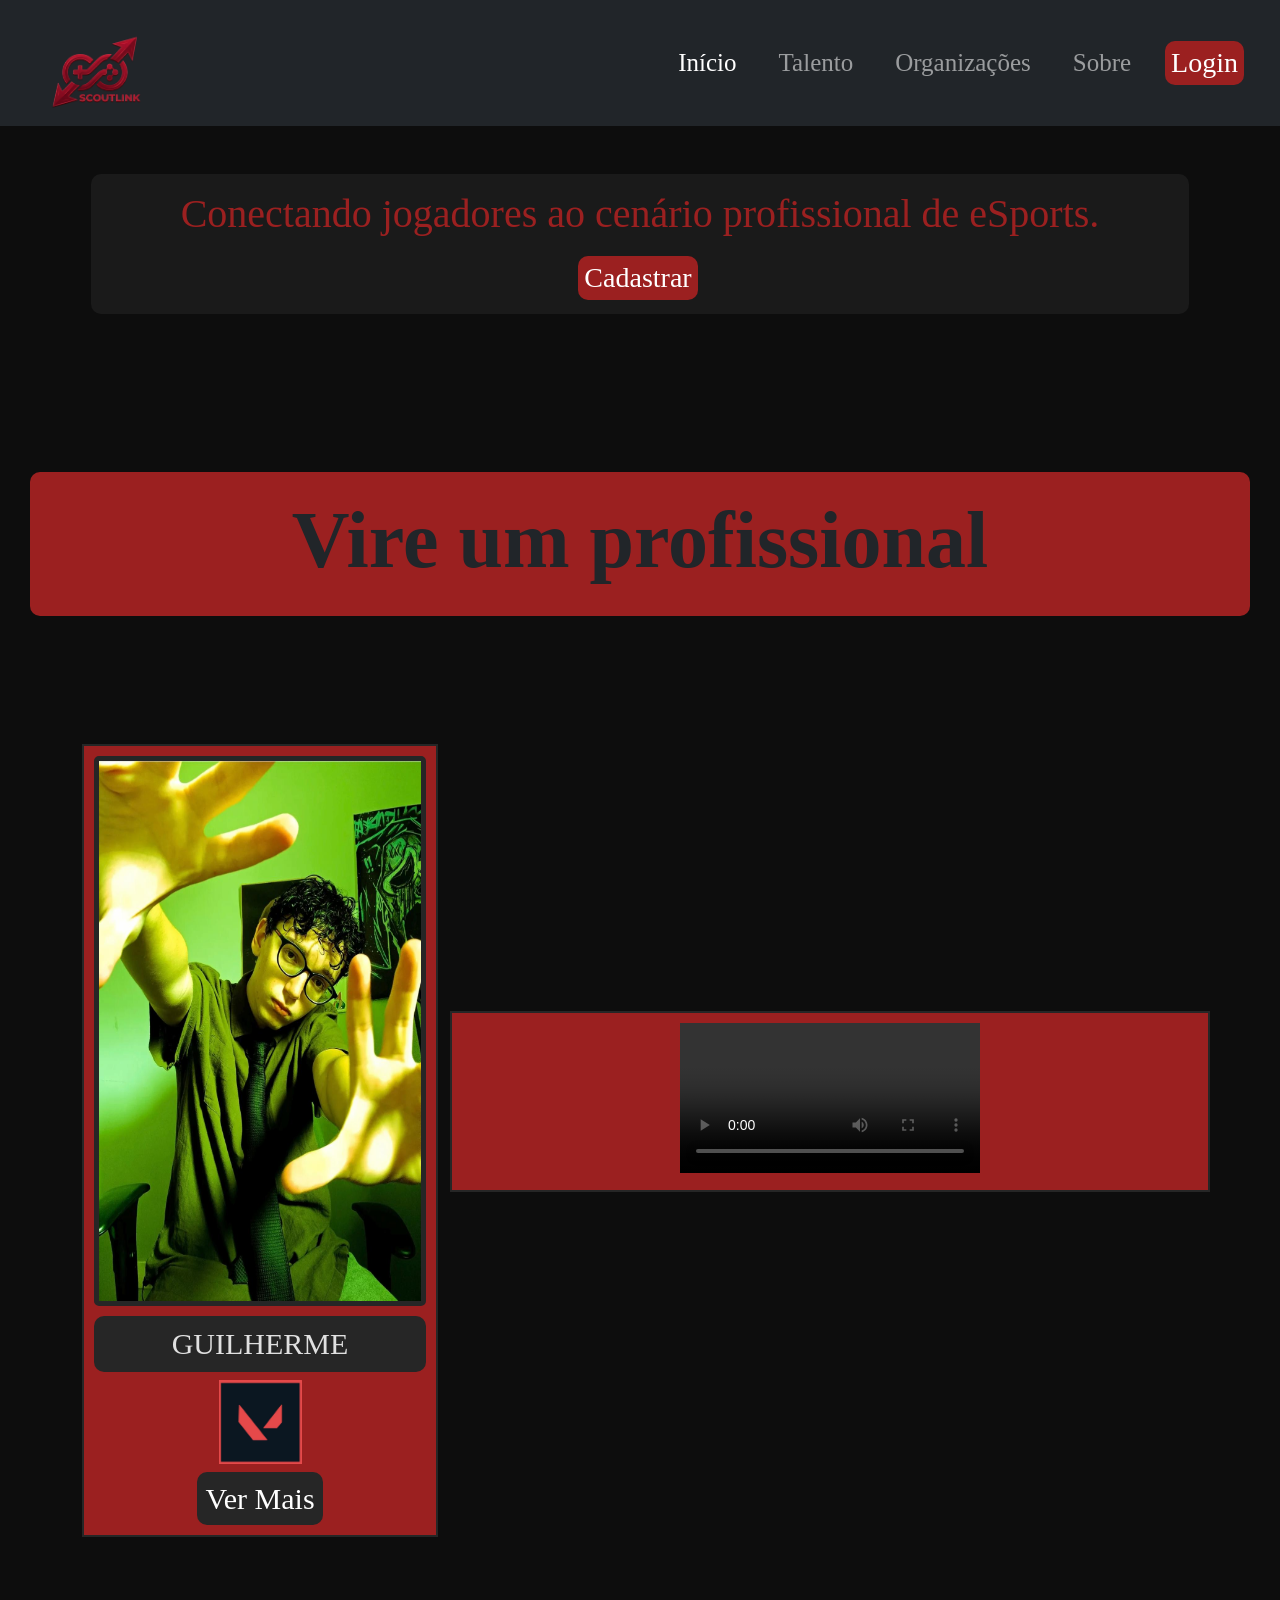
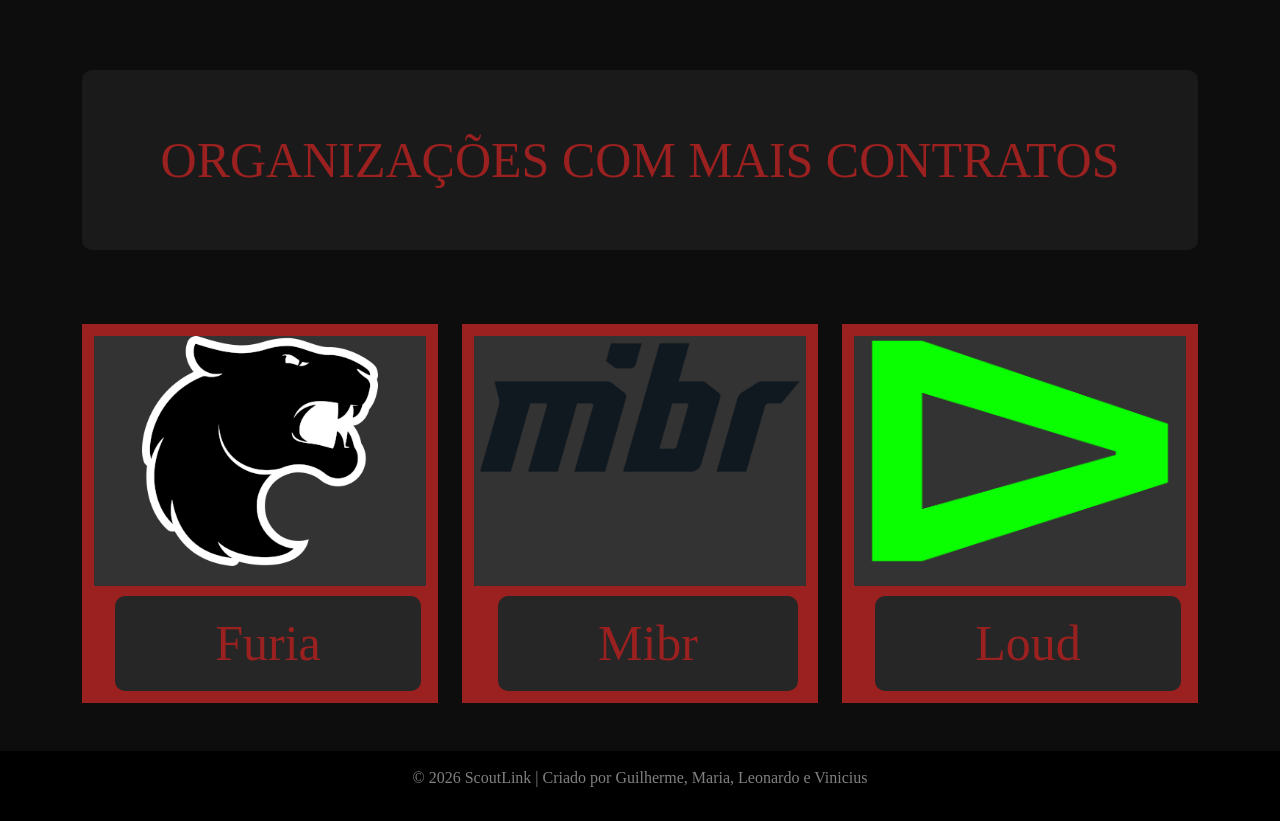
==== index.html @ 0b17ac80 "logo" ====
<!doctype html>
<html lang="en">

<head>
  <meta charset="utf-8">
  <meta name="viewport" content="width=device-width, initial-scale=1">
  <title>ScoutLink</title>
  <script src="https://cdn.jsdelivr.net/npm/bootstrap@5.3.3/dist/js/bootstrap.bundle.min.js"></script>
  <link href="https://cdn.jsdelivr.net/npm/bootstrap@5.2.3/dist/css/bootstrap.min.css" rel="stylesheet"
    integrity="sha384-rbsA2VBKQhggwzxH7pPCaAqO46MgnOM80zW1RWuH61DGLwZJEdK2Kadq2F9CUG65" crossorigin="anonymous">
  <link rel="stylesheet" href="pagina-index.css">
</head>

<body>


  <nav class="navbar navbar-expand-lg navbar-dark bg-dark px-3">

    <a class="navbar-brand" href="#">
      <img src="img/ScoutLink-Logo.png" class="logo-navbar " alt="Logo do ScoutLink">
    </a>


    <ul class="navbar-nav ms-auto d-flex flex-row gap-3">
      <li class="nav-item"><a class="nav-link active" href="#">Início</a></li>
      <li class="nav-item"><a class="nav-link" href="/paginas/Talento/talento.html">Talento</a></li>
      <li class="nav-item"><a class="nav-link" href="/paginas/Organizacoes/organizacoes.html">Organizações</a></li>
      <li class="nav-item"><a class="nav-link" href="/paginas/Sobre/sobre.html">Sobre</a></li>
    </ul>

    <button onclick="irEntrar()" class="btn_perfil btn-danger ms-3">Login</button>
  </nav>




  <div class="text-center mt-5">
    <p class="frase">
      Conectando jogadores ao cenário profissional de eSports.
      <br>

      <button onclick="irCadastrar()" class="btn_perfil btn-danger ms-3">Cadastrar</button>
    </p>

  </div>


  <div class="banner text-center">
    <h1>Vire um profissional</h1>
  </div>


  <div class="container mt-5">
    <div class="row align-items-center">


      <div class="col-12 col-md-4">
        <div class="perfil-card">

          <div class="foto"><img src="/img/foto verde.jpeg" alt="Jogador Gui" class="img-fluid"></div>

          <div class="caixa_info text-center">
            <h4>GUILHERME</h4>
            
            <img src="/img/image copy 2.png" alt="Logo Valorant" class="img-fluid w-25 mb-2"><br>
            <button onclick="irJogador()" class="btn btn-outline-danger btn-sm">Ver Mais</button> 


          </div>

        </div>
      </div>

      <div class="perfil-card col-12 col-md-8 text-center">
        <video class="img-fluid" controls>
          <source src="/video/video tela inicial.mp4" type="video/mp4">
          Seu navegador não suporta vídeo.
        </video>
      </div>

    </div>
  </div>


  <div class="container text-center mt-5">

    <h4 class="titulo">
      ORGANIZAÇÕES COM MAIS CONTRATOS
    </h4>

    <div class="row mt-4">

      <div class="col-12 col-md-4">
        <div class="org-card">
          <div class="org-img"><img src="/img/furia.png" alt="Logo FURIA" class="img-fluid"> </div>
          <button onclick="irFuria()" class="btn_org btn-danger ms-3">Furia</button>
        </div>
      </div>

      <div class="col-12 col-md-4">
        <div class="org-card">
          <div class="org-img"><img src="/img/sem fundo mibr.png" alt="Logo MIBR" class="img-fluid"></div>
          <button onclick="irMibr()" class="btn_org btn-danger ms-3">Mibr</button>
        </div>
      </div>

      <div class="col-12 col-md-4">
        <div class="org-card">
          <div class="org-img"><img src="/img/sem fundo loud.png" alt="Logo LOUD" class="img-fluid"></div>
          <button onclick="irLoud()" class="btn_org btn-danger ms-3">Loud</button>
        </div>
      </div>

    </div>
  </div>


  <footer class="rodape mt-5">
    <p>© 2026 ScoutLink | Criado por Guilherme, Maria, Leonardo e Vinicius</p>
  </footer>

  <script src="/js/funcoes.js"></script>

</body>

</html>
---- pagina-index.css ----
body {
  background: #0d0d0d;
  font-family: Fredoka One, cursive;
}

nav {
  font-size: 25px;
  padding: 10px 20px;
}
nav .btn {
  background: #9b2020;
  color: white;
  border: none;
  border-radius: 10px;
  transition: 0.3s;
  font-size: 30px;
  
}

.nav-item{
  margin-right: 10px;
}

.btn_perfil {
  background: #9b2020;
  color: white;
  border: none;
  border-radius: 10px;
  transition: 0.3s;
  font-size: 28px;
  margin-right: 20px;
}

.btn_perfil:hover {
  background: #db7777;
  color: #9b2020;
}

nav img {
  width:auto;
  height: 100px;
}



.btn {
  background: #262626;
  color: white;
  border: none;
  border-radius: 10px;
  transition: 0.3s;
  font-size: 30px;
}


.frase {
  background: #1a1a1a;
  display: inline-block;
  padding: 10px 90px;
  border-radius: 10px;
  color: #9b2020;
  font-size: 40px;
  margin-bottom: 10%;
}


.banner {
  background: #9b2020;
  margin: 30px;
  padding: 20px;
  border-radius: 10px;
  margin-bottom: 10%;
}

.banner h1 {
  font-size: 80px;
  font-weight: bold;
}


.perfil-card {
  border: 2px solid #262626;
  background: #9b2020;
  padding: 10px;
  margin-bottom: 10%;
}

.perfil-card h4{
  background: #262626;
  padding: 10px;
  border-radius: 10px;
  margin-top: 10px;

}

.foto img {
  max-width: 100%;
  height: 550px;
  background: #262626;
  display: flex;
  align-items: center;
  justify-content: center;
  color: #9b2020;
  border: #262626 solid 5px;  
  border-radius: 5px;
}

h4 {
  color: #e0e0e0;
  font-size: 30px;
}

h5 {
  color: #9b2020;
  font-size: 20px;
}

.titulo {
  background: #1a1a1a;
  display: inline-block;
  padding: 60px;
  border-radius: 10px;
  color:#9b2020;
  font-size: 50px;
  width: 100%;
  margin: 50px 0px 50px 0px;

}

.org-card {
  border: 2px solid #9b2020;
  background: #9b2020;
  padding: 10px;
  transition: 0.3s;
}

.org-card p {
  color: #9b2020;
  font-size: 40px;
  background-color: #262626;
  border-radius: 20px;
}

.btn_org {
  background: #262626;
  color: #9b2020;
  border: none;
  border-radius: 10px;
  transition: 0.3s;
  font-size: 50px;
  padding: 10px 100px;
}

.btn_org:hover {
  background: #a5a1a1;
  color: #d60808;
}


.org-img {
    max-width: 100%;
  height: 250px;
  background: #333333;
display: block;
  align-items: center;
  justify-content: center;
  color: #9b2020;
  margin-bottom: 10px;
}



.org-img img {
  max-width: 100%;
  max-height: 230px;
}


.rodape {
  background: black;
  text-align: center;
  padding: 15px;
  color: gray;
}
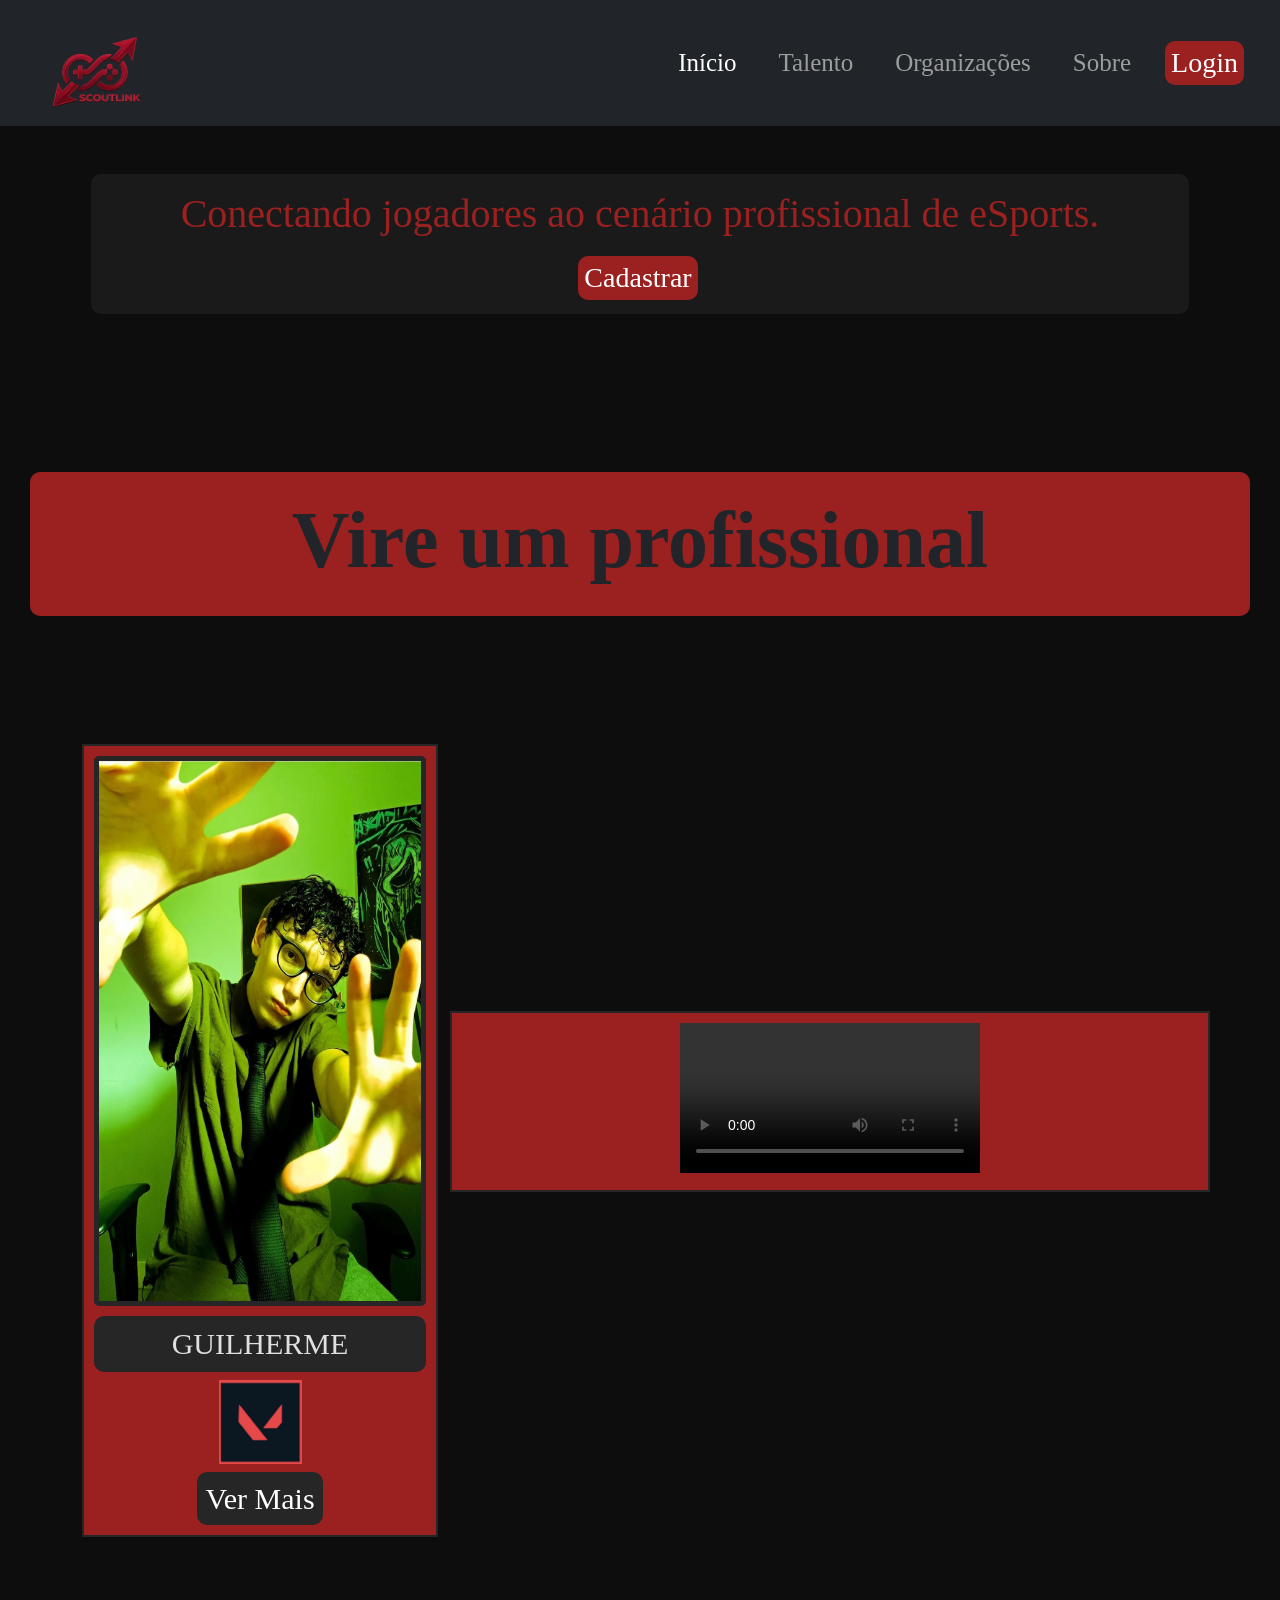
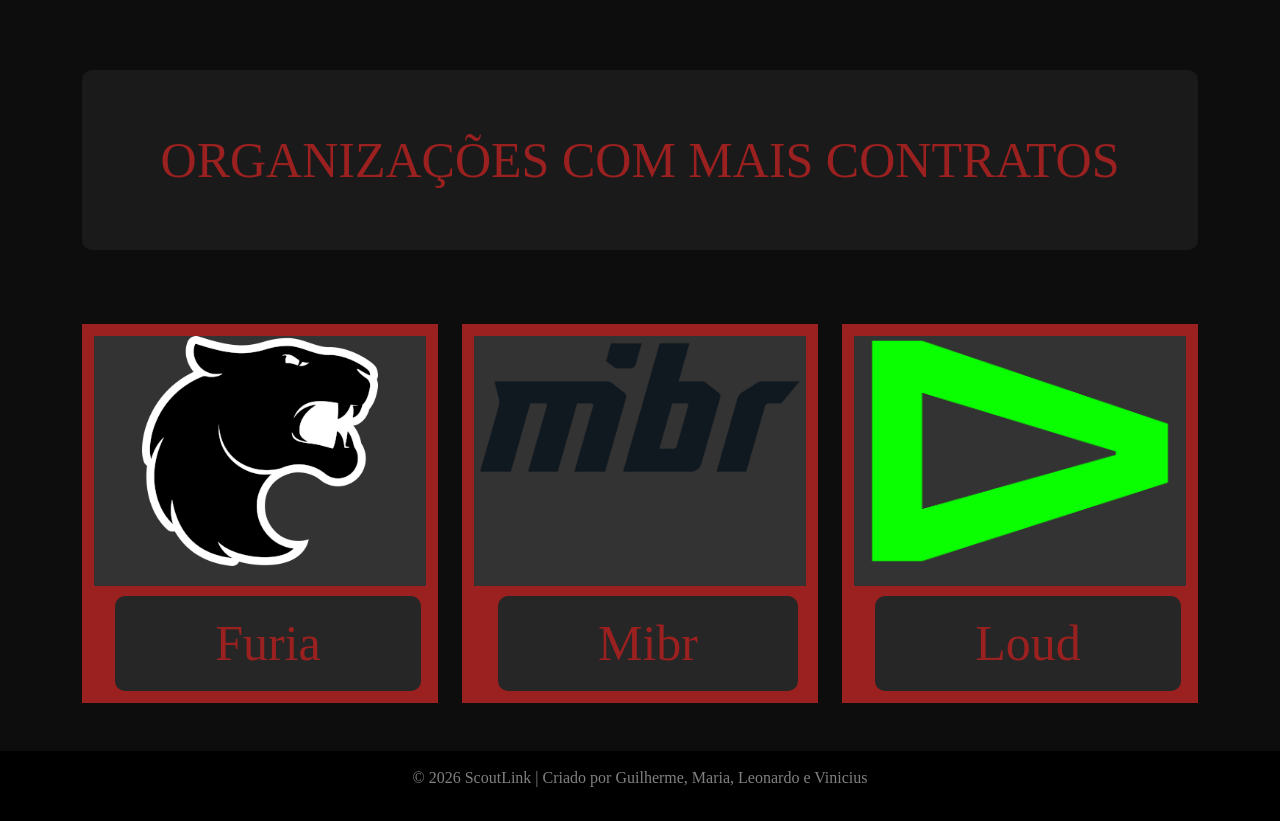
==== commit bfaac124: "pronto" ====
--- a/index.html
+++ b/index.html
@@ -23,9 +23,9 @@
 
     <ul class="navbar-nav ms-auto d-flex flex-row gap-3">
       <li class="nav-item"><a class="nav-link active" href="#">Início</a></li>
-      <li class="nav-item"><a class="nav-link" href="/paginas/Talento/talento.html">Talento</a></li>
-      <li class="nav-item"><a class="nav-link" href="/paginas/Organizacoes/organizacoes.html">Organizações</a></li>
-      <li class="nav-item"><a class="nav-link" href="/paginas/Sobre/sobre.html">Sobre</a></li>
+      <li class="nav-item"><a class="nav-link" href="paginas/Talento/talento.html">Talento</a></li>
+      <li class="nav-item"><a class="nav-link" href="paginas/Organizacoes/organizacoes.html">Organizações</a></li>
+      <li class="nav-item"><a class="nav-link" href="paginas/Sobre/sobre.html">Sobre</a></li>
     </ul>
 
     <button onclick="irEntrar()" class="btn_perfil btn-danger ms-3">Login</button>
@@ -57,12 +57,12 @@
       <div class="col-12 col-md-4">
         <div class="perfil-card">
 
-          <div class="foto"><img src="/img/foto verde.jpeg" alt="Jogador Gui" class="img-fluid"></div>
+          <div class="foto"><img src="img/foto verde.jpeg" alt="Jogador Gui" class="img-fluid"></div>
 
           <div class="caixa_info text-center">
             <h4>GUILHERME</h4>
             
-            <img src="/img/image copy 2.png" alt="Logo Valorant" class="img-fluid w-25 mb-2"><br>
+            <img src="img/image copy 2.png" alt="Logo Valorant" class="img-fluid w-25 mb-2"><br>
             <button onclick="irJogador()" class="btn btn-outline-danger btn-sm">Ver Mais</button> 
 
 
@@ -71,11 +71,11 @@
         </div>
       </div>
 
-      <div class="perfil-card col-12 col-md-8 text-center">
-        <video class="img-fluid" controls>
-          <source src="/video/video tela inicial.mp4" type="video/mp4">
+       <div class="perfil-card col-12 col-md-8 text-center">
+         <video class="img-fluid" controls>
+            <source src="video/video tela inicial.mp4" type="video/mp4">
           Seu navegador não suporta vídeo.
-        </video>
+         </video>
       </div>
 
     </div>
@@ -91,25 +91,25 @@
     <div class="row mt-4">
 
       <div class="col-12 col-md-4">
+         <div class="org-card">
+            <div class="org-img"><img src="img/furia.png" alt="Logo FURIA" class="img-fluid"> </div>
+           <button onclick="irFuria()" class="btn_org btn-danger ms-3">Furia</button>
+         </div>
+      </div>
+ 
+       <div class="col-12 col-md-4">
         <div class="org-card">
-          <div class="org-img"><img src="/img/furia.png" alt="Logo FURIA" class="img-fluid"> </div>
-          <button onclick="irFuria()" class="btn_org btn-danger ms-3">Furia</button>
-        </div>
-      </div>
-
-      <div class="col-12 col-md-4">
-        <div class="org-card">
-          <div class="org-img"><img src="/img/sem fundo mibr.png" alt="Logo MIBR" class="img-fluid"></div>
+          <div class="org-img"><img src="img/sem fundo mibr.png" alt="Logo MIBR" class="img-fluid"></div>
           <button onclick="irMibr()" class="btn_org btn-danger ms-3">Mibr</button>
         </div>
       </div>
 
       <div class="col-12 col-md-4">
-        <div class="org-card">
-          <div class="org-img"><img src="/img/sem fundo loud.png" alt="Logo LOUD" class="img-fluid"></div>
+      <div class="org-card">
+       <div class="org-img"><img src="img/sem fundo loud.png" alt="Logo LOUD" class="img-fluid"></div>
           <button onclick="irLoud()" class="btn_org btn-danger ms-3">Loud</button>
         </div>
-      </div>
+    </div>
 
     </div>
   </div>
@@ -118,8 +118,7 @@
   <footer class="rodape mt-5">
     <p>© 2026 ScoutLink | Criado por Guilherme, Maria, Leonardo e Vinicius</p>
   </footer>
-
-  <script src="/js/funcoes.js"></script>
+  <script src="js/funcoes.js"></script>
 
 </body>
 
--- a/pagina-index.css
+++ b/pagina-index.css
@@ -96,11 +96,11 @@
 .foto img {
   max-width: 100%;
   height: 550px;
-  background: #262626;
+   background: #262626;
   display: flex;
   align-items: center;
-  justify-content: center;
-  color: #9b2020;
+   justify-content: center;
+    color: #9b2020;
   border: #262626 solid 5px;  
   border-radius: 5px;
 }
@@ -118,10 +118,10 @@
 .titulo {
   background: #1a1a1a;
   display: inline-block;
-  padding: 60px;
+   padding: 60px;
   border-radius: 10px;
-  color:#9b2020;
-  font-size: 50px;
+   color:#9b2020;
+   font-size: 50px;
   width: 100%;
   margin: 50px 0px 50px 0px;
 
@@ -143,10 +143,10 @@
 
 .btn_org {
   background: #262626;
-  color: #9b2020;
+    color: #9b2020;
   border: none;
   border-radius: 10px;
-  transition: 0.3s;
+      transition: 0.3s;
   font-size: 50px;
   padding: 10px 100px;
 }
@@ -162,7 +162,7 @@
   height: 250px;
   background: #333333;
 display: block;
-  align-items: center;
+   align-items: center;
   justify-content: center;
   color: #9b2020;
   margin-bottom: 10px;
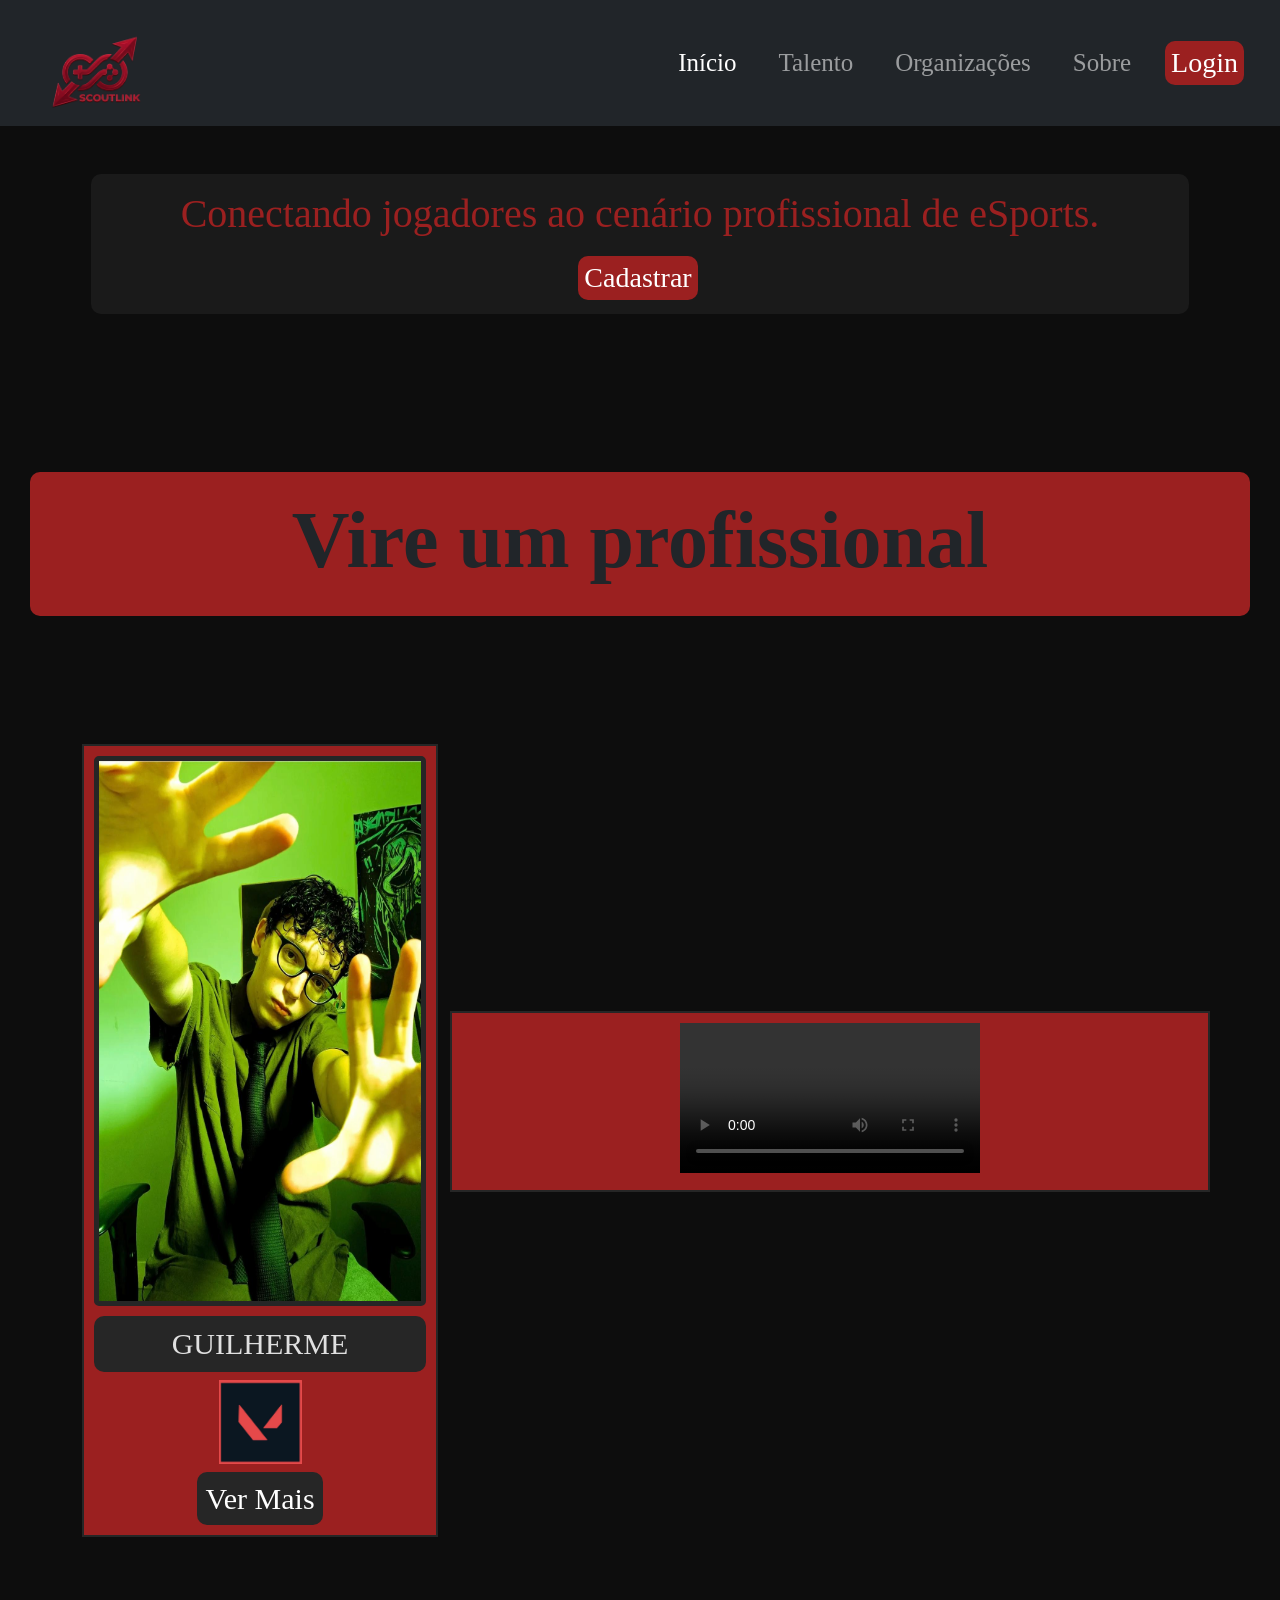
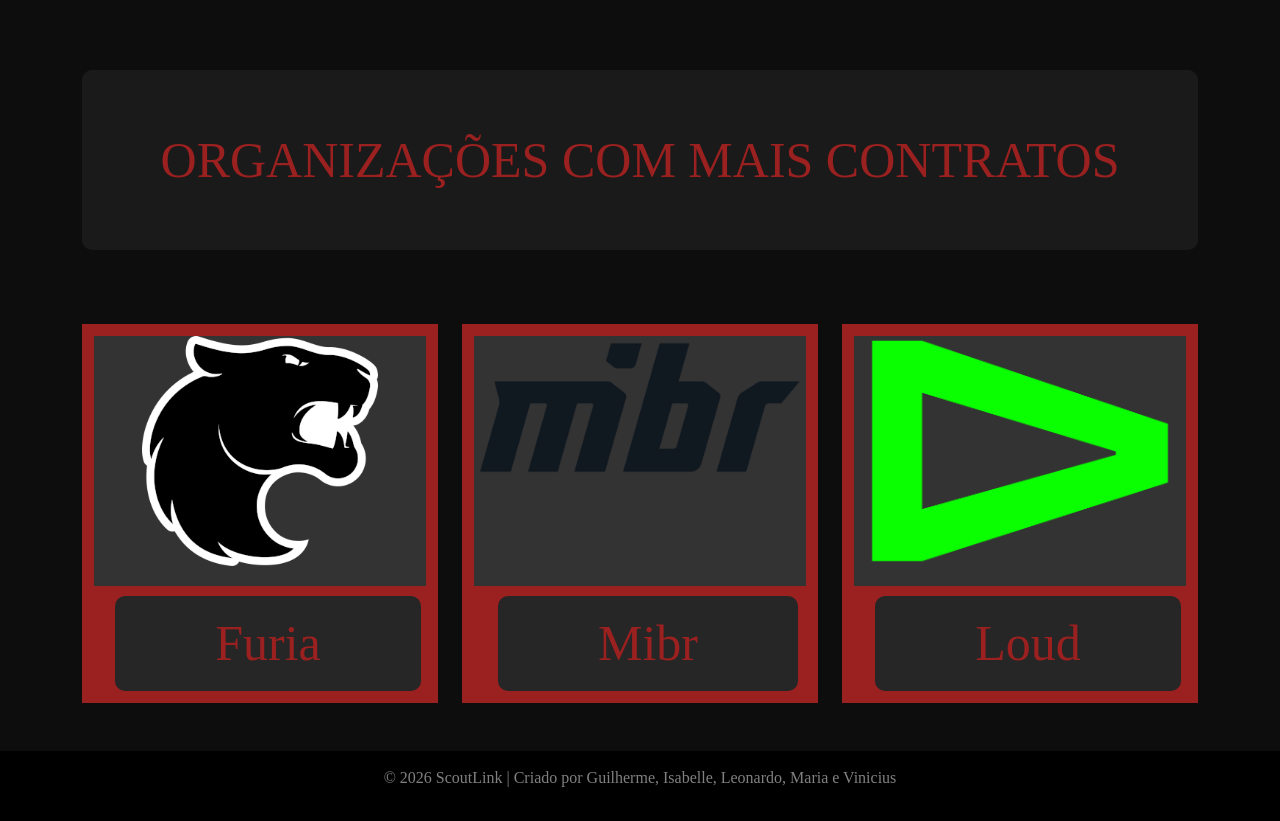
==== commit 088360fe: "agora tudo pronto" ====
--- a/index.html
+++ b/index.html
@@ -116,7 +116,7 @@
 
 
   <footer class="rodape mt-5">
-    <p>© 2026 ScoutLink | Criado por Guilherme, Maria, Leonardo e Vinicius</p>
+    <p>© 2026 ScoutLink | Criado por Guilherme, Isabelle, Leonardo, Maria e Vinicius</p>
   </footer>
   <script src="js/funcoes.js"></script>
 
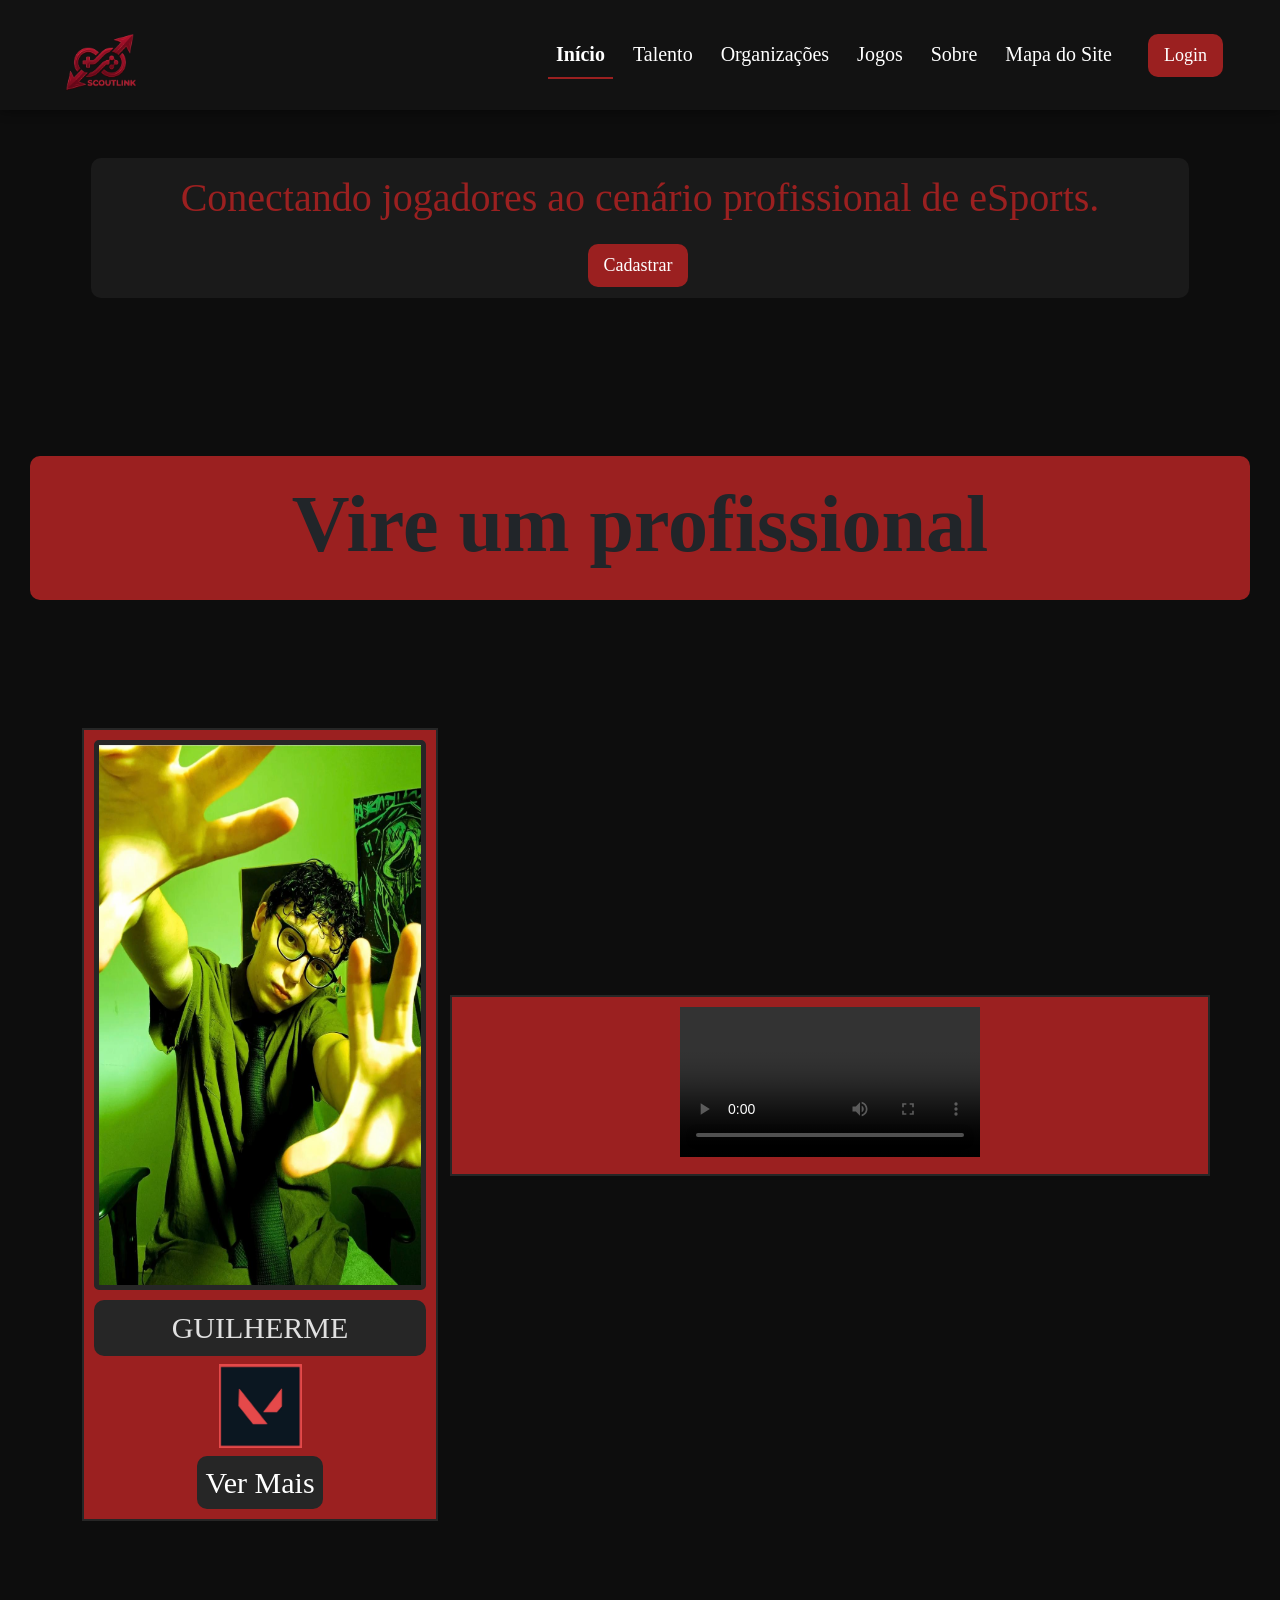
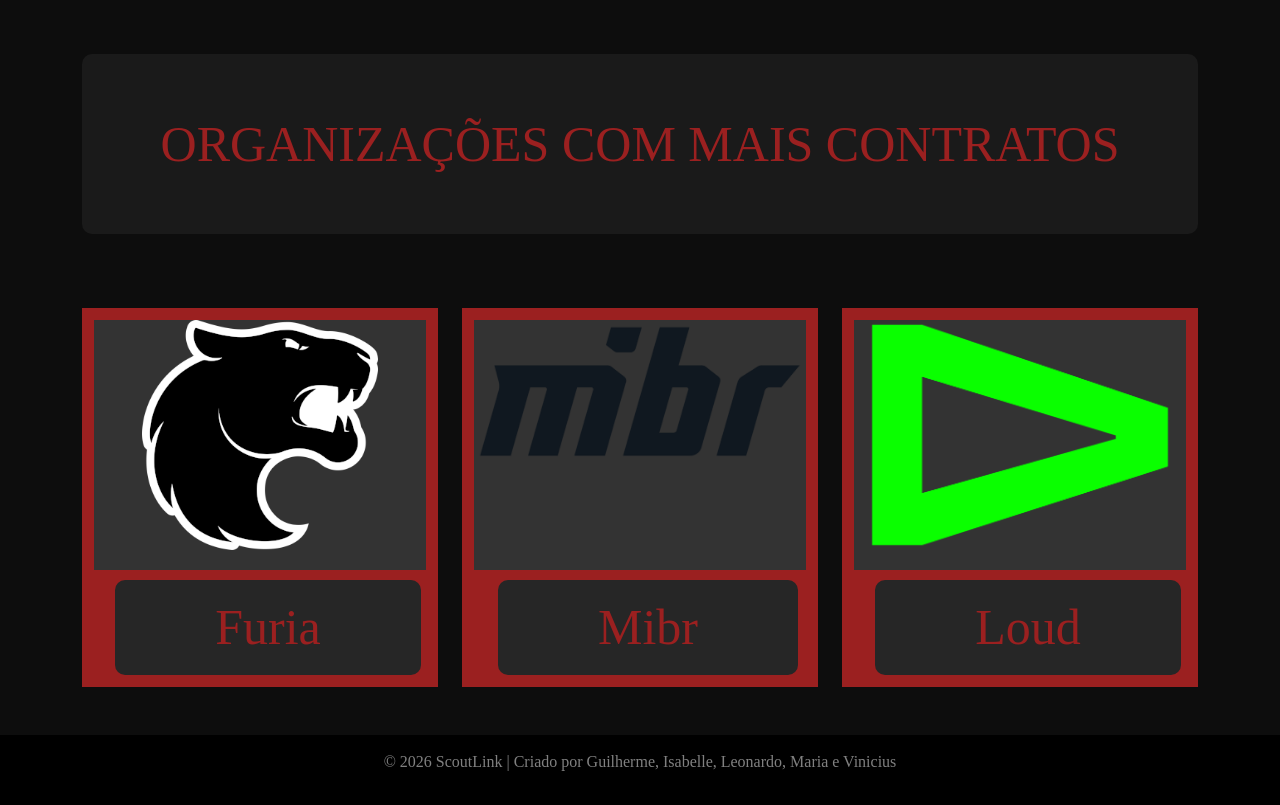
==== commit f22864ea: "coisas a mais" ====
--- a/index.html
+++ b/index.html
@@ -9,29 +9,57 @@
   <link href="https://cdn.jsdelivr.net/npm/bootstrap@5.2.3/dist/css/bootstrap.min.css" rel="stylesheet"
     integrity="sha384-rbsA2VBKQhggwzxH7pPCaAqO46MgnOM80zW1RWuH61DGLwZJEdK2Kadq2F9CUG65" crossorigin="anonymous">
   <link rel="stylesheet" href="pagina-index.css">
+  <link rel="stylesheet" href="../../css/navbar.css">
 </head>
 
 <body>
 
+<nav class="navbar navbar-expand-lg navbar-dark">
+  <div class="container-fluid">
 
-  <nav class="navbar navbar-expand-lg navbar-dark bg-dark px-3">
-
-    <a class="navbar-brand" href="#">
-      <img src="img/ScoutLink-Logo.png" class="logo-navbar " alt="Logo do ScoutLink">
+    <a class="navbar-brand" href="../../index.html">
+      <img src="../../img/ScoutLink-Logo.png"
+           class="logo-navbar"
+           alt="ScoutLink">
     </a>
 
+    <button class="navbar-toggler"
+            type="button"
+            data-bs-toggle="collapse"
+            data-bs-target="#menuNavbar">
+      <span class="navbar-toggler-icon"></span>
+    </button>
 
-    <ul class="navbar-nav ms-auto d-flex flex-row gap-3">
-      <li class="nav-item"><a class="nav-link active" href="#">Início</a></li>
-      <li class="nav-item"><a class="nav-link" href="paginas/Talento/talento.html">Talento</a></li>
-      <li class="nav-item"><a class="nav-link" href="paginas/Organizacoes/organizacoes.html">Organizações</a></li>
-      <li class="nav-item"><a class="nav-link" href="paginas/Sobre/sobre.html">Sobre</a></li>
-    </ul>
+    <div class="collapse navbar-collapse" id="menuNavbar">
+      <ul class="navbar-nav ms-auto">
+        <li class="nav-item">
+          <a class="nav-link active" href="../../index.html">Início</a>
+        </li>
+        <li class="nav-item">
+          <a class="nav-link" href="paginas/Talento/talento.html">Talento</a>
+        </li>
+        <li class="nav-item">
+          <a class="nav-link" href="paginas/Organizacao/organizacao.html">Organizações</a>
+        </li>
+        <li class="nav-item">
+          <a class="nav-link" href="paginas/jogos/jogos.html">Jogos</a>
+        </li>
+        <li class="nav-item">
+          <a class="nav-link" href="paginas/Sobre/sobre.html">Sobre</a>
+        </li>
+        <li class="nav-item">
+          <a class="nav-link" href="paginas/Mapa/mapa.html">Mapa do Site</a>
+        </li>
+      </ul>
 
-    <button onclick="irEntrar()" class="btn_perfil btn-danger ms-3">Login</button>
-  </nav>
+      <button class="btn_perfil ms-lg-3 mt-3 mt-lg-0"
+              onclick="window.location.href='paginas/Login/login.html'">
+        Login
+      </button>
+    </div>
 
-
+  </div>
+</nav>
 
 
   <div class="text-center mt-5">
--- a/pagina-index.css
+++ b/pagina-index.css
@@ -3,23 +3,6 @@
   font-family: Fredoka One, cursive;
 }
 
-nav {
-  font-size: 25px;
-  padding: 10px 20px;
-}
-nav .btn {
-  background: #9b2020;
-  color: white;
-  border: none;
-  border-radius: 10px;
-  transition: 0.3s;
-  font-size: 30px;
-  
-}
-
-.nav-item{
-  margin-right: 10px;
-}
 
 .btn_perfil {
   background: #9b2020;
@@ -35,12 +18,6 @@
   background: #db7777;
   color: #9b2020;
 }
-
-nav img {
-  width:auto;
-  height: 100px;
-}
-
 
 
 .btn {
--- a/css/navbar.css
+++ b/css/navbar.css
@@ -0,0 +1,95 @@
+/* ==========================
+   NAVBAR PADRÃO SCOUTLINK
+========================== */
+
+.navbar {
+  background: rgba(20, 20, 20, 0.95) !important;
+  backdrop-filter: blur(5px);
+  padding: 10px 25px;
+  min-height: 90px;
+  box-shadow: 0 2px 10px rgba(0, 0, 0, 0.4);
+}
+
+/* Logo */
+.logo-navbar {
+  height: 80px;
+  width: auto;
+  object-fit: contain;
+  display: block;
+}
+
+/* Links do menu */
+.navbar-nav .nav-link {
+  color: #ffffff !important;
+  font-size: 20px;
+  margin-right: 12px;
+  transition: 0.3s;
+}
+
+/* Hover dos links */
+.navbar-nav .nav-link:hover {
+  color: #db7777 !important;
+}
+
+/* Página ativa */
+.navbar-nav .nav-link.active {
+  color: #ffffff !important;
+  font-weight: bold;
+  border-bottom: 2px solid #9b2020;
+}
+
+/* Botões da navbar */
+.btn-navbar,
+.btn_perfil {
+  background: #9b2020;
+  color: white;
+  border: none;
+  border-radius: 10px;
+  font-size: 18px;
+  padding: 8px 16px;
+  transition: 0.3s;
+}
+
+.btn-navbar:hover,
+.btn_perfil:hover {
+  background: #db7777;
+  color: #9b2020;
+}
+
+/* Botão menu mobile */
+.navbar-toggler {
+  border: none;
+}
+
+.navbar-toggler:focus {
+  box-shadow: none;
+}
+
+/* Responsividade */
+@media (max-width: 991px) {
+  .navbar {
+    min-height: auto;
+    padding: 10px 15px;
+  }
+
+  .logo-navbar {
+    height: 60px;
+  }
+
+  .navbar-nav {
+    text-align: center;
+    margin-top: 15px;
+  }
+
+  .navbar-nav .nav-link {
+    font-size: 18px;
+    margin-right: 0;
+    margin-bottom: 8px;
+  }
+
+  .btn-navbar,
+  .btn_perfil {
+    width: 100%;
+    margin-top: 10px;
+  }
+}
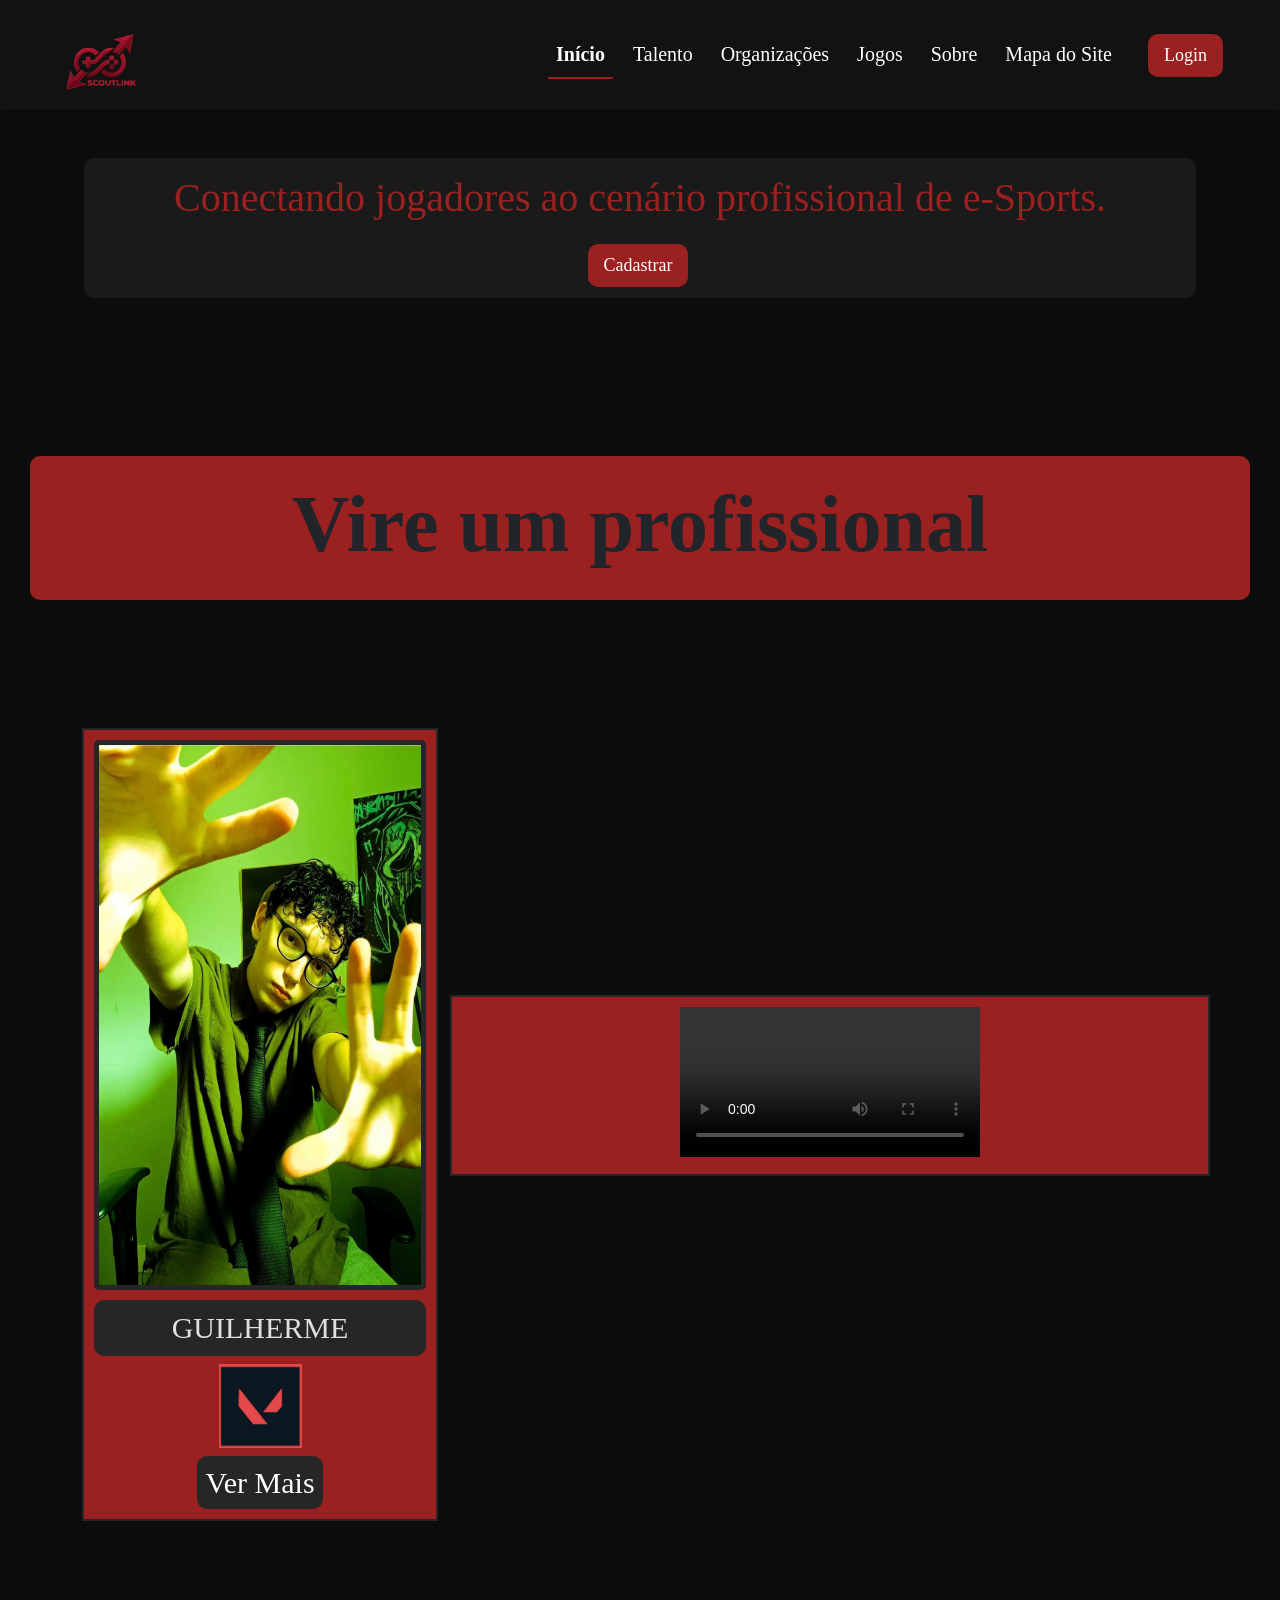
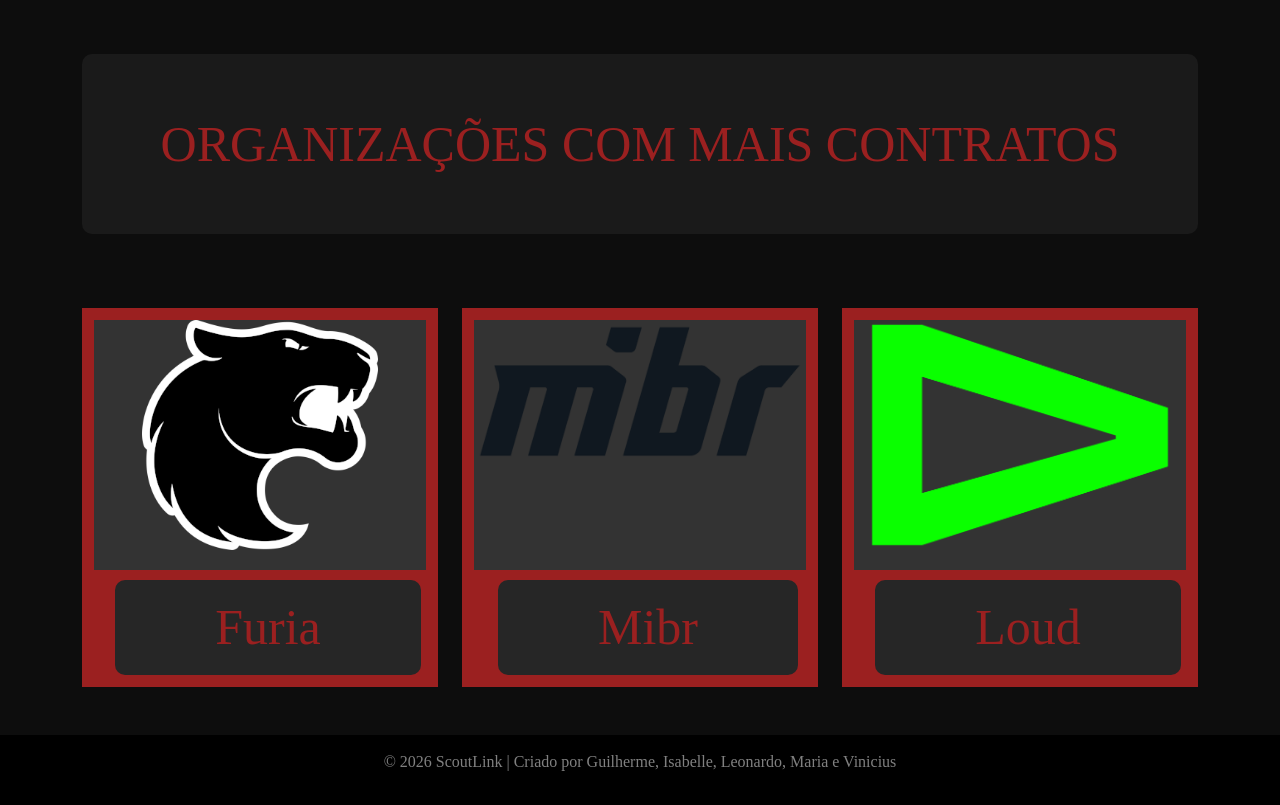
==== commit 080b1b39: "salvando antes de migrar" ====
--- a/index.html
+++ b/index.html
@@ -48,7 +48,7 @@
           <a class="nav-link" href="paginas/Sobre/sobre.html">Sobre</a>
         </li>
         <li class="nav-item">
-          <a class="nav-link" href="paginas/Mapa/mapa.html">Mapa do Site</a>
+          <a class="nav-link" href="paginas/mapa/mapa.html">Mapa do Site</a>
         </li>
       </ul>
 
@@ -64,7 +64,7 @@
 
   <div class="text-center mt-5">
     <p class="frase">
-      Conectando jogadores ao cenário profissional de eSports.
+      Conectando jogadores ao cenário profissional de e-Sports.
       <br>
 
       <button onclick="irCadastrar()" class="btn_perfil btn-danger ms-3">Cadastrar</button>
